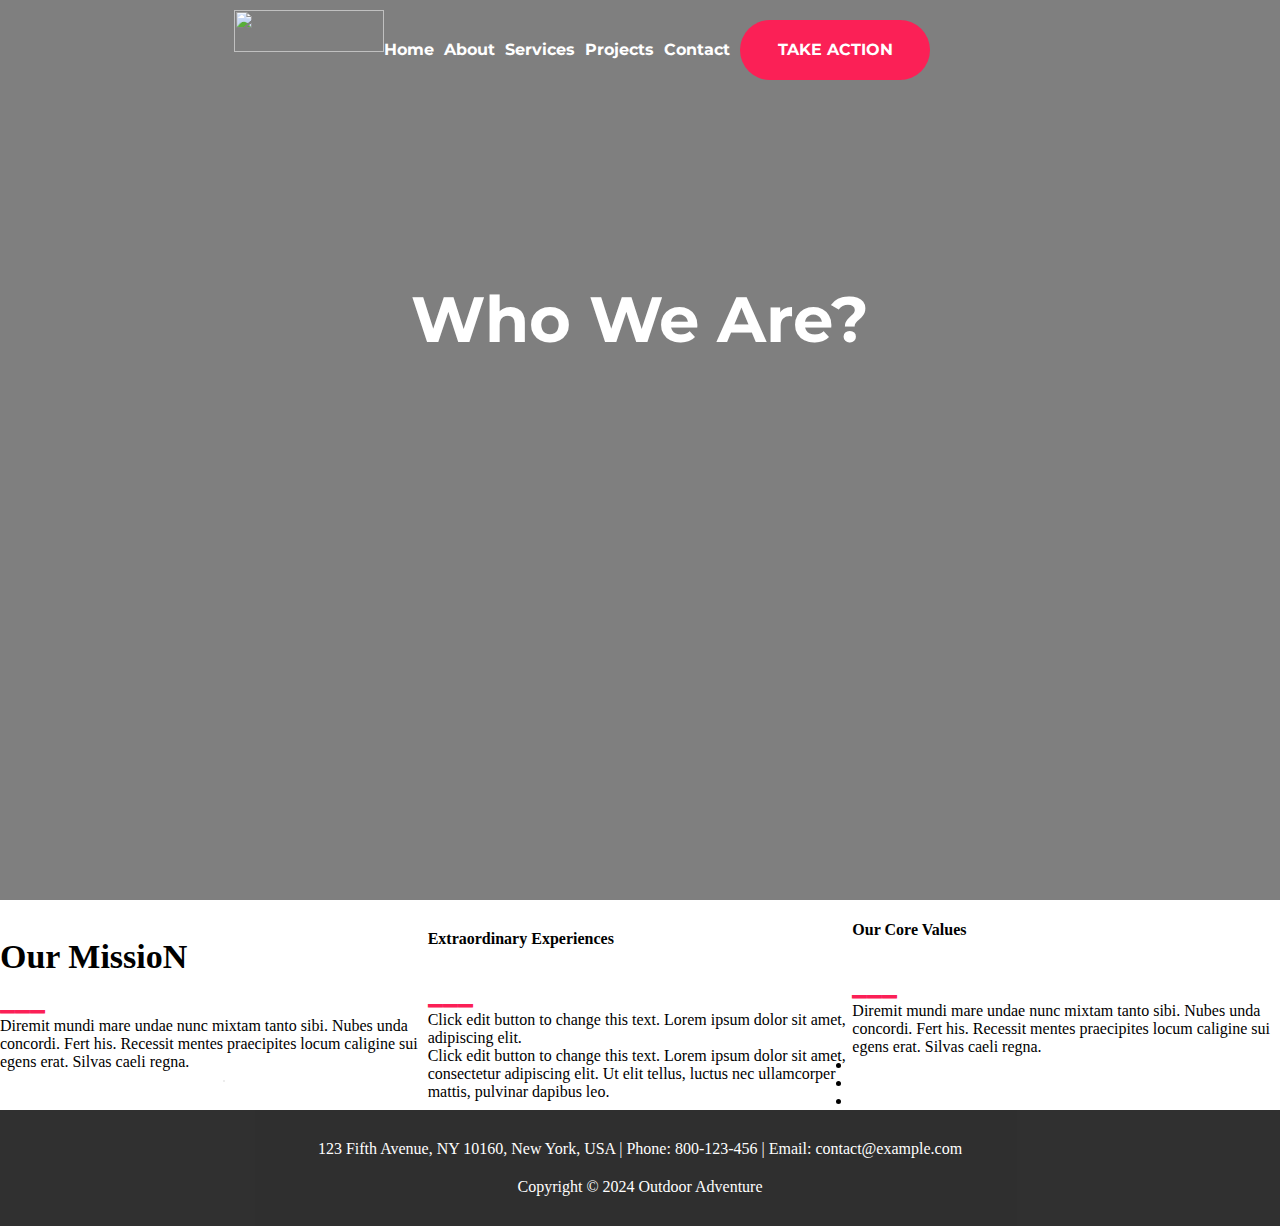
==== about.html @ 448e1dae "3rd  commit" ====
<!DOCTYPE html>
<html lang="en">

<head>
    <meta charset="UTF-8">
    <meta name="viewport" content="width=device-width, initial-scale=1.0">
    <link rel="preconnect" href="https://fonts.googleapis.com">
    <link rel="preconnect" href="https://fonts.gstatic.com" crossorigin>
    <link
        href="https://fonts.googleapis.com/css2?family=Inter:wght@700&family=Montserrat:ital,wght@0,100..900;1,100..900&family=Roboto:ital,wght@0,100;0,300;0,400;0,500;0,700;0,900;1,100;1,300;1,400;1,500;1,700;1,900&display=swap"
        rel="stylesheet">
    <link
        href="https://fonts.googleapis.com/css2?family=Inter:wght@700&family=Montserrat:ital,wght@0,100..900;1,100..900&family=Roboto:ital,wght@0,100;0,300;0,400;0,500;0,700;0,900;1,100;1,300;1,400;1,500;1,700;1,900&display=swap"
        rel="stylesheet">
    <link
        href="https://fonts.googleapis.com/css2?family=Inter:wght@700&family=Montserrat:ital,wght@0,100..900;1,100..900&family=Noto+Sans:ital,wght@0,100..900;1,100..900&family=Roboto:ital,wght@0,100;0,300;0,400;0,500;0,700;0,900;1,100;1,300;1,400;1,500;1,700;1,900&display=swap"
        rel="stylesheet">

    <link rel="stylesheet" href="./style/style.css">
    <link rel="stylesheet" href="./style/about.css">
    <style>
        html,
        header,
        footer,
        main,
        body,
        ul,
        li,
        a,
        p,
        h1,
        h2,
        h3 {
            margin: 0px;
            padding: 0px;
            border: 0px;
        }
    </style>

    <title>Sam About - Outdoor Adventure</title>
</head>

<body>
    <header>
        <nav>
            <div class="nav-logo">
                <div><img width="150" height="42"
                        src="https://websitedemos.net/outdoor-adventure-02/wp-content/uploads/sites/351/2020/01/white-logo-150x42.png"
                        alt="" decoding="async"
                        srcset="https://websitedemos.net/outdoor-adventure-02/wp-content/uploads/sites/351/2020/01/white-logo.png 1x, https://websitedemos.net/outdoor-adventure-02/wp-content/uploads/sites/351/2020/01/white-logo@2x.png 2x"
                        sizes="(max-width: 150px) 100vw, 150px">
                </div>
            </div>

            <div class="nav-link">
                <a href="index.html">Home</a>
                <a href="about.html">About</a>
                <a href="services.html">Services</a>
                <a href="projects.html">Projects</a>
                <a href="contact.html">Contact</a>
                <div class="btn"><a class="btn-link" href="#">
                        TAKE ACTION
                </div>
                </a>

            </div>
        </nav>
        <section class="intro-box">
            <div>
                  <h1>Who We Are?</h1>
            </div>
            
        </section>
    </header>
    <main>
        <section class="sec-mission">
            <div>
                <div>
                    <h2>Our MissioN</h2>
                    <p class="line">___</p>
                    <p class="basic-text">Diremit mundi mare undae nunc mixtam tanto sibi. Nubes unda concordi.
                        Fert his. Recessit mentes praecipites locum caligine sui egens erat. Silvas caeli regna.</p>
                </div>
                <div class="img-shadow"><img
                    src="https://websitedemos.net/outdoor-adventure-02/wp-content/uploads/sites/351/2020/01/hiking-v1.jpg"
                    alt="">
                </div>
            </div>
            <div>
                <h4>Extraordinary Experiences</h4>
                <p class="line">___</p>
                <p class="basic-text">Click edit button to change this text. Lorem ipsum dolor sit amet, adipiscing elit.</p>
                <p class="basic-text">Click edit button to change this text. Lorem ipsum dolor sit amet,
                     consectetur adipiscing elit. Ut elit tellus, luctus nec ullamcorper mattis, pulvinar dapibus leo.</p>
                    
                

            </div>
            <div>
                <h4>Our Core Values</h4>
                <p class="line">___</p>
                <p class="basic-text">Diremit mundi mare undae nunc mixtam tanto sibi. Nubes unda concordi.
                    Fert his. Recessit mentes praecipites locum caligine sui egens erat. Silvas caeli regna.</p>
                    <ul>
                        <li></li>
                        <li></li>
                        <li></li>
                    </ul>
                
                

            </div>
            
        </section>

    </main>
    <footer>
        <div class="footer-bar">
            <p>123 Fifth Avenue, NY 10160, New York, USA | Phone: 800-123-456 | Email: contact@example.com</p>
            <p>Copyright &copy; 2024 Outdoor Adventure</p>
        </div>
    </footer>
</body>

</html>
---- style/style.css ----
a {
    text-decoration: none;
}

nav {

    display: flex;
    justify-content: flex-end;
}
.nav-logo {
    align-self: flex-start;
    width: 100vw;
    margin-left: 380px;
    margin-top: 10px;
}
.nav-link {
    display: flex;
    align-items: baseline;
    flex-wrap: nowrap;
    gap: 10px;
    margin-top: 20px;
    margin-right: 340px;
}
.nav-link a {
    text-decoration: none;
    font-family: "Montserrat", sans-serif;
    font-weight: bold;
    font-size: 16px;
    color: white;
    /* margin-top: 40px; */
}
/* button design  */
.btn {

    width: 150px;
    height: 25px;
    border-radius: 30px;
    background-color: #fb2056;
    text-align: center;
    padding: 15px 20px;
    padding-top: 20px;
    text-decoration: none;
}
.btn a {
    color: white;
}
/* headers  */
h1 {
    font-size: 64px;
    margin-top: 16px;
    color: white;

}
h2 {
    font-size: 34px;

}
h3 {
    font-size: 24px;
    
}
/* first bg  */
.intro-box {
    display: flex;
    flex-direction: column;
    justify-content: center;
    align-items: center;
    margin-top: 200px;
    font-family: "Montserrat", sans-serif;
    color: white;
}

.line {
    font-family: "Noto Sans", sans-serif;
    color: #fb2056;
    font-size: 30px;
    padding: 10px;
    font-weight: 900;
    display: inline-block;
    padding: 0;
    margin: 0;

}
/* title line text  */






/* footer  */
.footer-bar {
    background-color: #191919;
    color: white;
    opacity: 0.9;
    display: flex;
    flex-direction: column;
    justify-content: center;
    align-items: center;
    gap: 20px;
    padding-top: 30px;
    padding-bottom: 30px;


}

.two-img-block {
    display: flex;
    flex-direction: column;
    justify-content: center;
    align-items: center;

}

.two-img {
    display: flex;
    justify-content: center;
    align-items: center;
    gap: 20px;




}

.img-shadow {
    display: flex;
    flex-direction: column;
    justify-content: center;
    align-items: center;

}
/* shadow img design  */
.img-shadow img {
    display: block;
    box-shadow: 10px 10px 0 1px rgba(0, 0, 0, .07);
}
---- style/about.css ----
header {
    width: 100%;
    height: 100vh;
    position: relative;
    background-image: linear-gradient(rgba(0, 0, 0, 0.5), rgba(0, 0, 0, 0.5)), url(https://websitedemos.net/outdoor-adventure-02/wp-content/uploads/sites/351/2018/11/about-bg-5.jpg) ;/*create a second bg image over the first image with css */
    background-size: cover; /* The second image cover the first one */
    background-attachment: fixed; 
    background-repeat: no-repeat;
    background-position: center;
 
}

.sec-mission {
    /* display: grid;
    grid: 520px 520px / 350px 350px; */
    display: flex;
    justify-content: center;
    align-items: center;

}

.img-shadow {
    

}
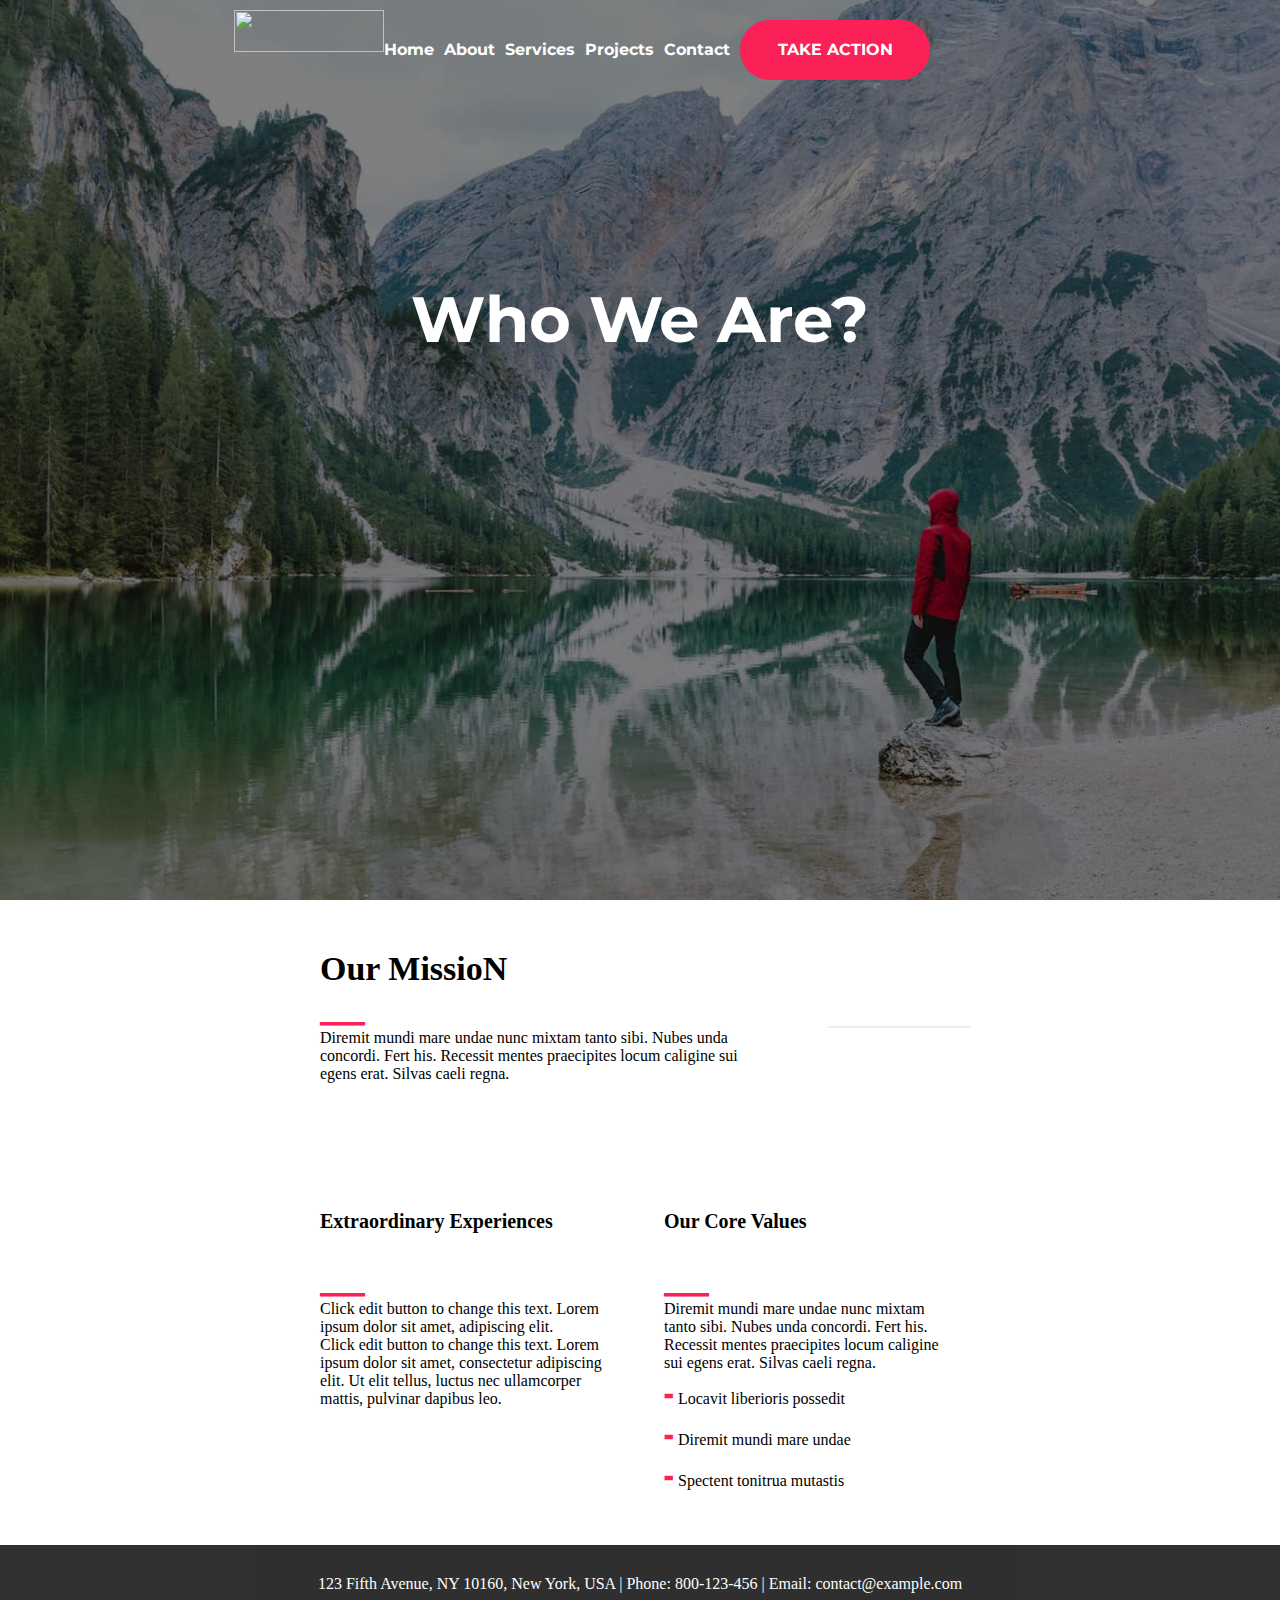
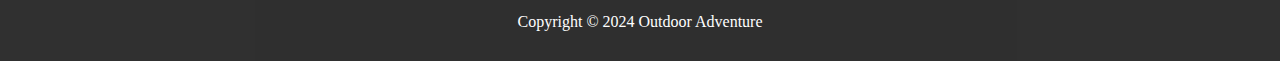
==== commit 74ec7363: "4th  commit" ====
--- a/about.html
+++ b/about.html
@@ -19,10 +19,6 @@
     <link rel="stylesheet" href="./style/style.css">
     <link rel="stylesheet" href="./style/about.css">
     <style>
-        html,
-        header,
-        footer,
-        main,
         body,
         ul,
         li,
@@ -33,7 +29,6 @@
         h3 {
             margin: 0px;
             padding: 0px;
-            border: 0px;
         }
     </style>
 
@@ -67,50 +62,54 @@
         </nav>
         <section class="intro-box">
             <div>
-                  <h1>Who We Are?</h1>
+                <h1>Who We Are?</h1>
             </div>
-            
+
         </section>
     </header>
     <main>
         <section class="sec-mission">
-            <div>
+            <div class="top-block-row">
                 <div>
                     <h2>Our MissioN</h2>
                     <p class="line">___</p>
                     <p class="basic-text">Diremit mundi mare undae nunc mixtam tanto sibi. Nubes unda concordi.
                         Fert his. Recessit mentes praecipites locum caligine sui egens erat. Silvas caeli regna.</p>
                 </div>
-                <div class="img-shadow"><img
-                    src="https://websitedemos.net/outdoor-adventure-02/wp-content/uploads/sites/351/2020/01/hiking-v1.jpg"
-                    alt="">
+                <img class="img-shadow"
+                src="https://websitedemos.net/outdoor-adventure-02/wp-content/uploads/sites/351/2021/02/outdoor-image-02.jpg"
+                alt="">
+        
+               
+                
+            </div>
+            <div class="bot-block-row">
+                <div>
+                    <h4>Extraordinary Experiences</h4>
+                    <p class="line">___</p>
+                    <p class="basic-text">Click edit button to change this text. Lorem ipsum dolor sit amet, adipiscing
+                        elit.</p>
+                    <p class="basic-text">Click edit button to change this text. Lorem ipsum dolor sit amet,
+                        consectetur adipiscing elit. Ut elit tellus, luctus nec ullamcorper mattis, pulvinar dapibus
+                        leo.
+                    </p>
+
+
+
+                </div>
+                
+               
+                <div>
+                    <h4>Our Core Values</h4>
+                    <p class="line">___</p>
+                    <p class="basic-text">Diremit mundi mare undae nunc mixtam tanto sibi. Nubes unda concordi.
+                        Fert his. Recessit mentes praecipites locum caligine sui egens erat. Silvas caeli regna.</p>
+                    <p><span class="line">-</span> Locavit liberioris possedit</p>
+                    <p><span class="line">-</span> Diremit mundi mare undae</p>
+                    <p><span class="line">-</span> Spectent tonitrua mutastis</p>
                 </div>
             </div>
-            <div>
-                <h4>Extraordinary Experiences</h4>
-                <p class="line">___</p>
-                <p class="basic-text">Click edit button to change this text. Lorem ipsum dolor sit amet, adipiscing elit.</p>
-                <p class="basic-text">Click edit button to change this text. Lorem ipsum dolor sit amet,
-                     consectetur adipiscing elit. Ut elit tellus, luctus nec ullamcorper mattis, pulvinar dapibus leo.</p>
-                    
-                
 
-            </div>
-            <div>
-                <h4>Our Core Values</h4>
-                <p class="line">___</p>
-                <p class="basic-text">Diremit mundi mare undae nunc mixtam tanto sibi. Nubes unda concordi.
-                    Fert his. Recessit mentes praecipites locum caligine sui egens erat. Silvas caeli regna.</p>
-                    <ul>
-                        <li></li>
-                        <li></li>
-                        <li></li>
-                    </ul>
-                
-                
-
-            </div>
-            
         </section>
 
     </main>
--- a/style/style.css
+++ b/style/style.css
@@ -1,3 +1,8 @@
+body{
+    margin: 0;
+    padding: 0;
+}
+
 a {
     text-decoration: none;
 }
@@ -58,6 +63,9 @@
 h3 {
     font-size: 24px;
     
+}
+h4{
+    font-size: 20px;
 }
 /* first bg  */
 .intro-box {
--- a/style/about.css
+++ b/style/about.css
@@ -1,8 +1,8 @@
 header {
-    width: 100%;
+    /* width: 100%; */
     height: 100vh;
     position: relative;
-    background-image: linear-gradient(rgba(0, 0, 0, 0.5), rgba(0, 0, 0, 0.5)), url(https://websitedemos.net/outdoor-adventure-02/wp-content/uploads/sites/351/2018/11/about-bg-5.jpg) ;/*create a second bg image over the first image with css */
+    background-image: linear-gradient(rgba(0, 0, 0, 0.5), rgba(0, 0, 0, 0.5)), url('../images/hero-bg.jpg');/*create a second bg image over the first image with css */
     background-size: cover; /* The second image cover the first one */
     background-attachment: fixed; 
     background-repeat: no-repeat;
@@ -19,9 +19,37 @@
 
 }
 
-.img-shadow {
+
+.sec-mission{
+    display: flex;
+    flex-direction: column;
+    justify-content: center;
+    align-items: center;
+}
+
+.top-block-row, .bot-block-row{
+    display: flex;
+    justify-content: center;
+    align-items: center;
+    width: 50%;
+
+}
+.top-block-row{
+    margin: 50px 0;
+    gap: 50px; 
+
     
-
+}
+.bot-block-row{
+    margin: 50px 0;
+    gap: 50px;
+    align-items: baseline;
+}
+.img-shadow{
+    display: inline-block;
+    width: 50%;
+    
+    box-shadow: 10px 10px 0 1px rgba(0, 0, 0, .07);
 }
 
 
@@ -32,3 +60,38 @@
 
 
 
+
+
+
+
+
+
+
+
+
+
+
+
+
+
+
+
+
+
+
+
+
+
+
+
+
+
+
+
+
+
+
+
+
+
+
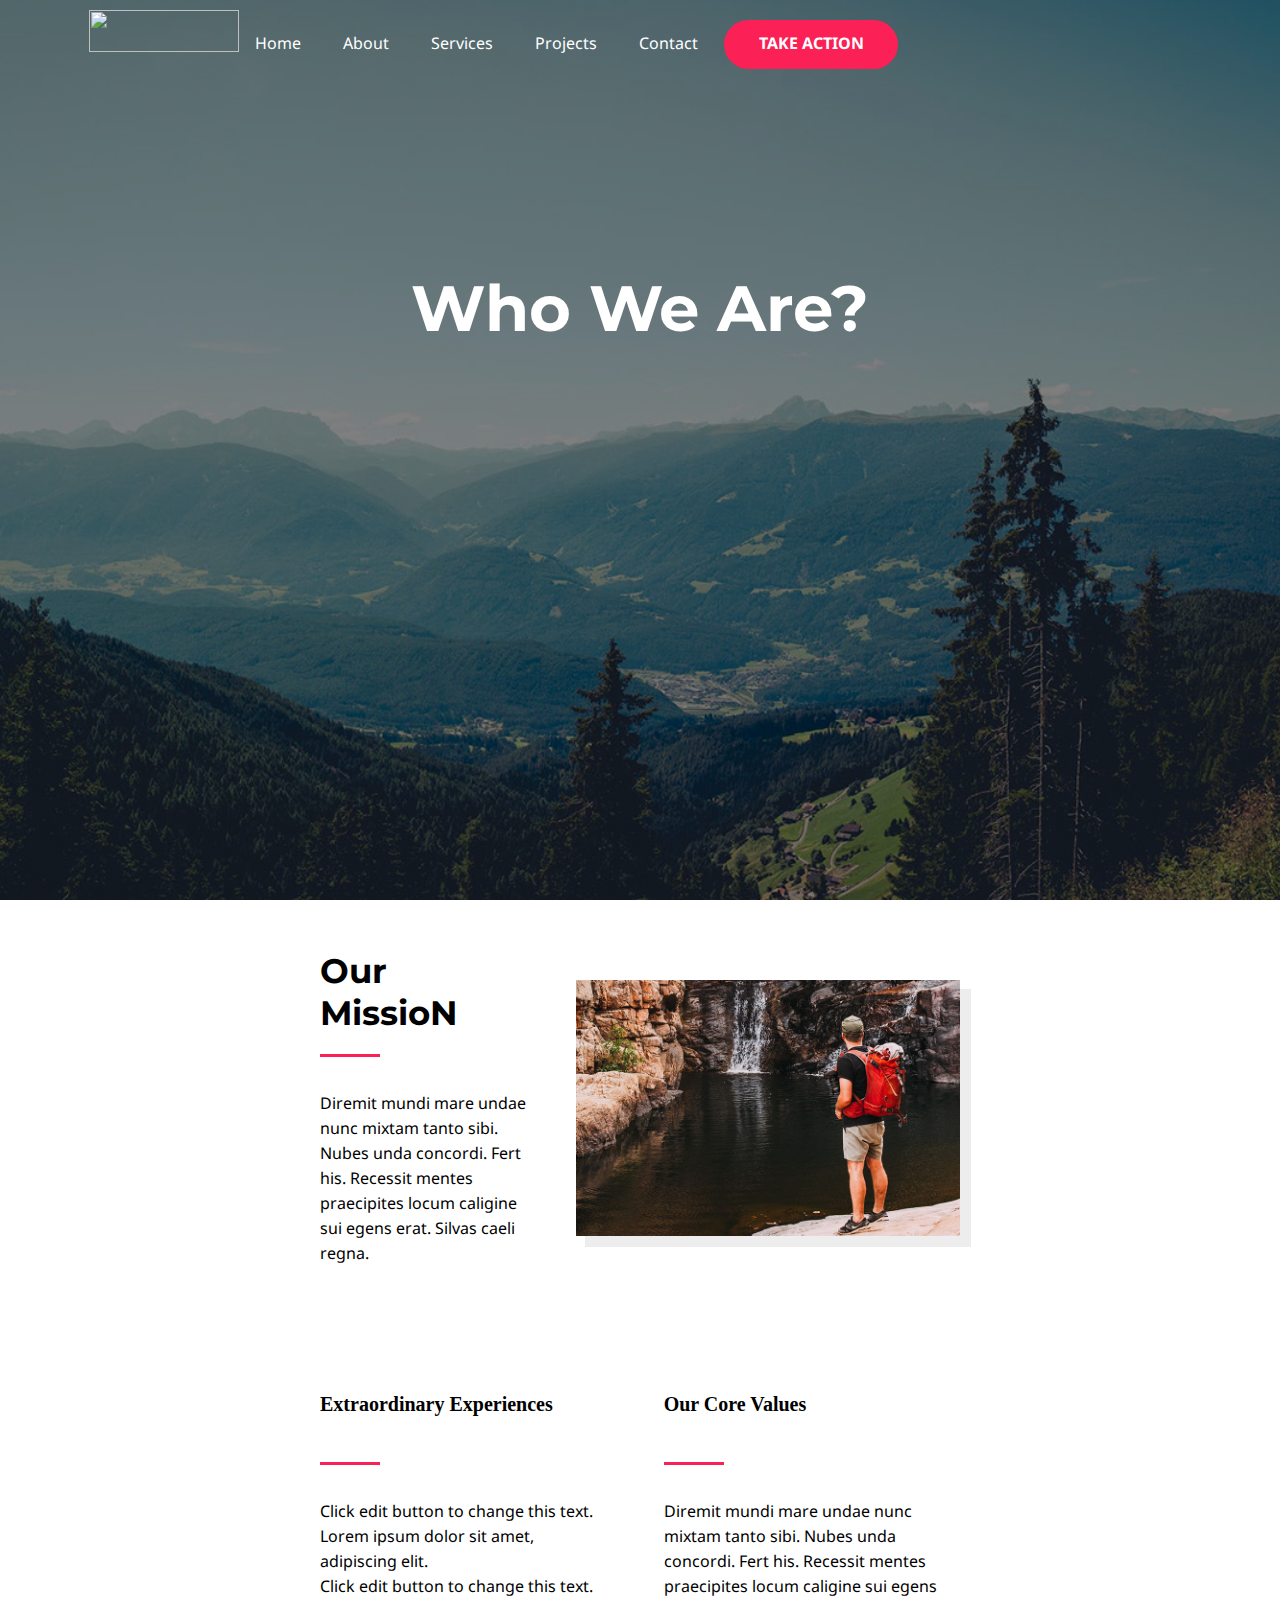
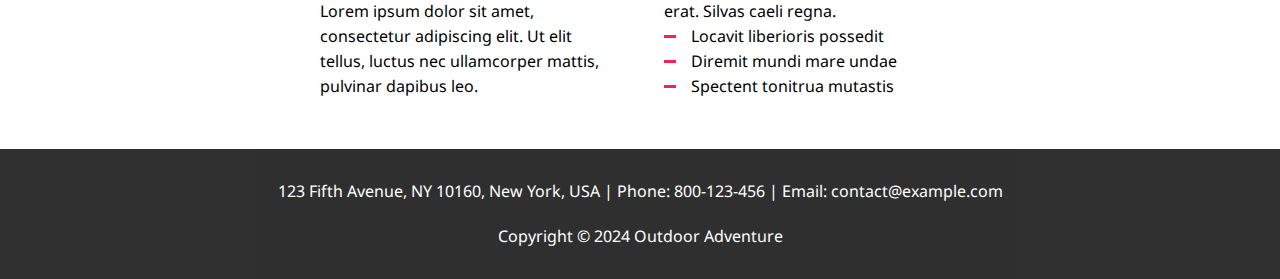
==== commit a16b38c5: "7th  commit" ====
--- a/about.html
+++ b/about.html
@@ -72,12 +72,12 @@
             <div class="top-block-row">
                 <div>
                     <h2>Our MissioN</h2>
-                    <p class="line">___</p>
+                    <hr class="line " />
                     <p class="basic-text">Diremit mundi mare undae nunc mixtam tanto sibi. Nubes unda concordi.
                         Fert his. Recessit mentes praecipites locum caligine sui egens erat. Silvas caeli regna.</p>
                 </div>
                 <img class="img-shadow"
-                src="https://websitedemos.net/outdoor-adventure-02/wp-content/uploads/sites/351/2021/02/outdoor-image-02.jpg"
+                src="./images-about/outdoor-image-02.jpg"
                 alt="">
         
                
@@ -86,7 +86,7 @@
             <div class="bot-block-row">
                 <div>
                     <h4>Extraordinary Experiences</h4>
-                    <p class="line">___</p>
+                    <hr class="line" />
                     <p class="basic-text">Click edit button to change this text. Lorem ipsum dolor sit amet, adipiscing
                         elit.</p>
                     <p class="basic-text">Click edit button to change this text. Lorem ipsum dolor sit amet,
@@ -101,13 +101,16 @@
                
                 <div>
                     <h4>Our Core Values</h4>
-                    <p class="line">___</p>
+                    <hr class="line" />
                     <p class="basic-text">Diremit mundi mare undae nunc mixtam tanto sibi. Nubes unda concordi.
                         Fert his. Recessit mentes praecipites locum caligine sui egens erat. Silvas caeli regna.</p>
-                    <p><span class="line">-</span> Locavit liberioris possedit</p>
-                    <p><span class="line">-</span> Diremit mundi mare undae</p>
-                    <p><span class="line">-</span> Spectent tonitrua mutastis</p>
-                </div>
+                        <ul>
+
+                            <li class="line-text"><hr class="line list"/><p> Locavit liberioris possedit</p></li>
+                            <li class="line-text"><hr class="line list"/><p> Diremit mundi mare undae</p></li>
+                            <li class="line-text"><hr class="line list"/><p> Spectent tonitrua mutastis</p></li>
+                        </ul>
+                        </div>
             </div>
 
         </section>
--- a/style/style.css
+++ b/style/style.css
@@ -5,6 +5,12 @@
 
 a {
     text-decoration: none;
+}
+p {
+    font-family: "Noto Sans", sans-serif;
+    font-weight: 400;
+    line-height: 25px;
+    text-align: start;
 }
 
 nav {
@@ -28,27 +34,41 @@
 }
 .nav-link a {
     text-decoration: none;
-    font-family: "Montserrat", sans-serif;
-    font-weight: bold;
+    font-family: "Noto Sans", sans-serif;
+    font-weight: 400;
     font-size: 16px;
     color: white;
+    padding: 0px 16px;
     /* margin-top: 40px; */
 }
 /* button design  */
 .btn {
-
     width: 150px;
     height: 25px;
     border-radius: 30px;
     background-color: #fb2056;
     text-align: center;
-    padding: 15px 20px;
-    padding-top: 20px;
+    text-justify: center;
+    padding: 12px 12px;
+    /* padding-top: 15px; */
     text-decoration: none;
+    font-family: "Noto Sans", sans-serif;
+    font-size: 14px;
 }
 .btn a {
     color: white;
-}
+    font-weight: 700;
+    text-align: center;
+    
+}
+.fa-long-arrow-alt-right{
+    padding-left: 10px;
+    padding-right: 0;
+}
+.btn:hover {
+    background-color: #fb2057bd;
+}
+
 /* headers  */
 h1 {
     font-size: 64px;
@@ -58,6 +78,7 @@
 }
 h2 {
     font-size: 34px;
+    font-family: "Montserrat", sans-serif;
 
 }
 h3 {
@@ -67,6 +88,17 @@
 h4{
     font-size: 20px;
 }
+h5{
+    font-size: 18px;
+    font-family: "Montserrat", sans-serif;
+    font-weight: 700;
+
+}
+h6{
+    font-size: 15px;
+    font-family: "Montserrat", sans-serif;
+
+}
 /* first bg  */
 .intro-box {
     display: flex;
@@ -78,18 +110,43 @@
     color: white;
 }
 
-.line {
-    font-family: "Noto Sans", sans-serif;
-    color: #fb2056;
-    font-size: 30px;
-    padding: 10px;
-    font-weight: 900;
+.intro-box div {
+    display: flex;
+    flex-direction: column;
+    justify-content: center;
+    align-items: center;
+
+
+}
+
+.line  {
+    border: none;
+    border-top: #fb2056 solid 3px;
+    width: 60px ;
     display: inline-block;
+    margin-top: 20px;
+    margin-bottom: 30px;
+    text-align: center;
+}
+.list {
+    width: 12px;
+    display: inline-block;
+    margin: 0;
     padding: 0;
-    margin: 0;
-
-}
-/* title line text  */
+
+}
+
+.line-text {
+    display: flex;
+    justify-content: flex-start;
+    align-items: center;
+    gap: 15px;
+}
+
+.line-text p {
+    display: inline-block;
+    
+}
 
 
 
@@ -117,6 +174,7 @@
     flex-direction: column;
     justify-content: center;
     align-items: center;
+    background-color: #f5f5f5;
 
 }
 
@@ -142,4 +200,16 @@
 .img-shadow img {
     display: block;
     box-shadow: 10px 10px 0 1px rgba(0, 0, 0, .07);
-}+}
+.text-center {
+    text-align: center;
+    
+}
+.bot-block-row{
+    margin: 50px 0;
+    gap: 50px;
+    display: flex;
+    justify-content: center;
+    align-items: center;
+    width: 50%;
+}
--- a/style/about.css
+++ b/style/about.css
@@ -2,7 +2,7 @@
     /* width: 100%; */
     height: 100vh;
     position: relative;
-    background-image: linear-gradient(rgba(0, 0, 0, 0.5), rgba(0, 0, 0, 0.5)), url('../images/hero-bg.jpg');/*create a second bg image over the first image with css */
+    background-image: linear-gradient(rgba(0, 0, 0, 0.5), rgba(0, 0, 0, 0.5)), url('../images-about/about-bg-5.jpg');/*create a second bg image over the first image with css */
     background-size: cover; /* The second image cover the first one */
     background-attachment: fixed; 
     background-repeat: no-repeat;
@@ -27,7 +27,7 @@
     align-items: center;
 }
 
-.top-block-row, .bot-block-row{
+.top-block-row {
     display: flex;
     justify-content: center;
     align-items: center;
@@ -40,14 +40,10 @@
 
     
 }
-.bot-block-row{
-    margin: 50px 0;
-    gap: 50px;
-    align-items: baseline;
-}
+
 .img-shadow{
     display: inline-block;
-    width: 50%;
+    width: 60%;
     
     box-shadow: 10px 10px 0 1px rgba(0, 0, 0, .07);
 }
@@ -90,8 +86,3 @@
 
 
 
-
-
-
-
-
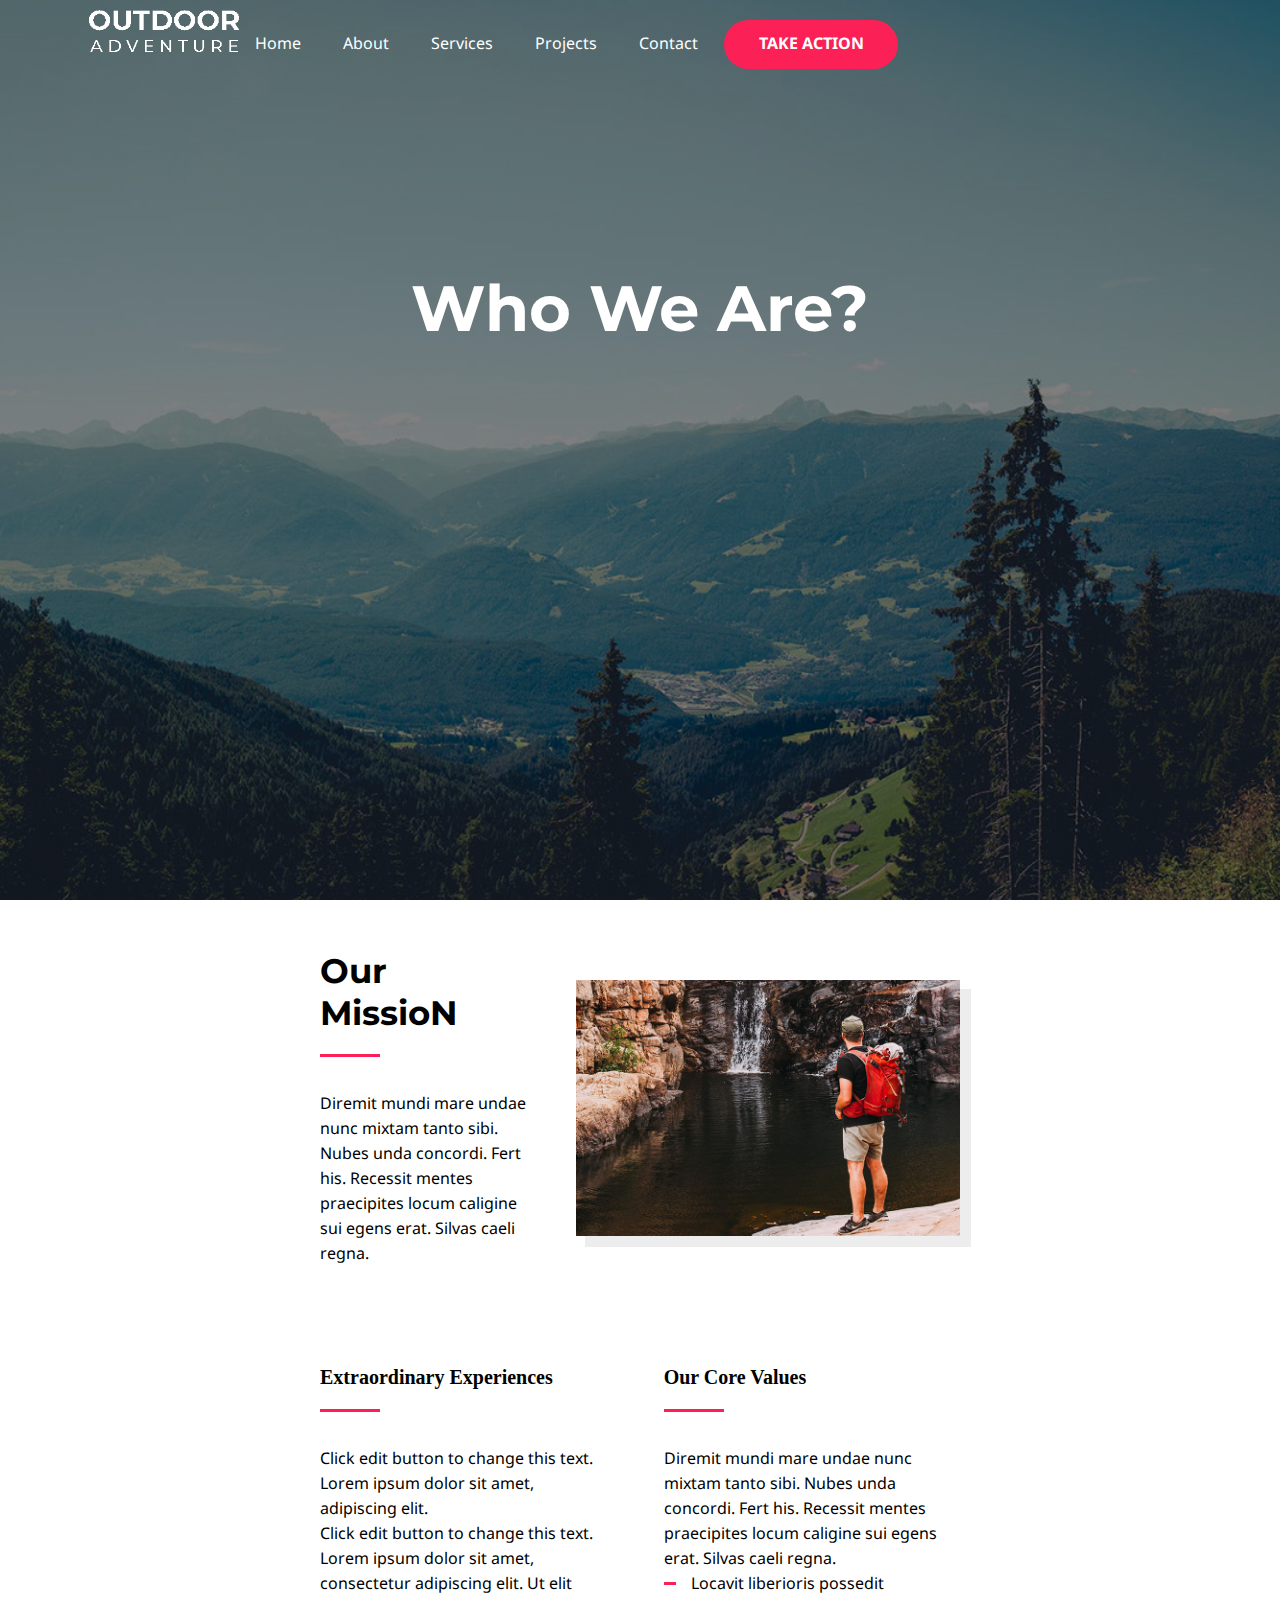
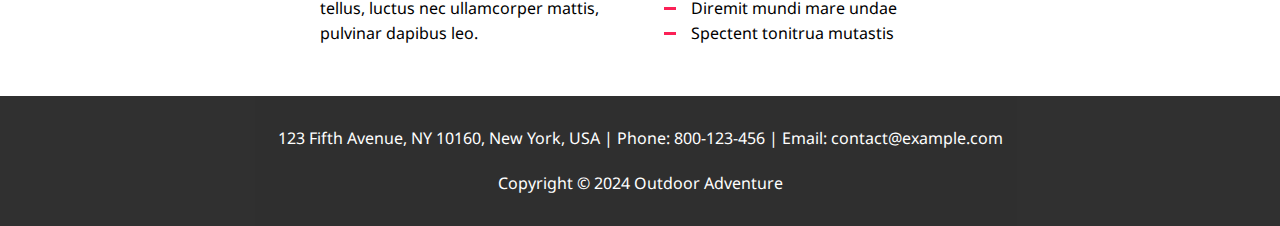
==== commit 1bb4c69b: "finished1" ====
--- a/about.html
+++ b/about.html
@@ -38,27 +38,33 @@
 <body>
     <header>
         <nav>
+            
             <div class="nav-logo">
-                <div><img width="150" height="42"
-                        src="https://websitedemos.net/outdoor-adventure-02/wp-content/uploads/sites/351/2020/01/white-logo-150x42.png"
-                        alt="" decoding="async"
-                        srcset="https://websitedemos.net/outdoor-adventure-02/wp-content/uploads/sites/351/2020/01/white-logo.png 1x, https://websitedemos.net/outdoor-adventure-02/wp-content/uploads/sites/351/2020/01/white-logo@2x.png 2x"
-                        sizes="(max-width: 150px) 100vw, 150px">
-                </div>
+                <img class="white-logo" width="150" height="42"
+                        src="white-logo.png" alt="">
+                        <img class="dark-logo" width="150" height="42"
+                        src="logo-collapse.png" alt="">
+                        <span class="navbar-toggle" onclick="toggleNavbar()">&#9776;</span>
+                
+                
             </div>
+            
 
             <div class="nav-link">
+                
                 <a href="index.html">Home</a>
                 <a href="about.html">About</a>
                 <a href="services.html">Services</a>
                 <a href="projects.html">Projects</a>
                 <a href="contact.html">Contact</a>
-                <div class="btn"><a class="btn-link" href="#">
+                <div class="btn action"><a class="btn-link" href="#">
                         TAKE ACTION
                 </div>
                 </a>
 
             </div>
+            
+            
         </nav>
         <section class="intro-box">
             <div>
@@ -122,6 +128,7 @@
             <p>Copyright &copy; 2024 Outdoor Adventure</p>
         </div>
     </footer>
+    <script src="navbar.js"></script>
 </body>
 
 </html>--- a/style/style.css
+++ b/style/style.css
@@ -1,11 +1,27 @@
-body{
+body,
+h1,
+h2,
+h3,
+h4,
+h5,
+h6,
+p,
+ul,
+ol,
+li,
+a,
+input,
+textarea,
+button {
     margin: 0;
     padding: 0;
+    border: 0;
 }
 
 a {
     text-decoration: none;
 }
+
 p {
     font-family: "Noto Sans", sans-serif;
     font-weight: 400;
@@ -18,12 +34,18 @@
     display: flex;
     justify-content: flex-end;
 }
+
 .nav-logo {
     align-self: flex-start;
     width: 100vw;
     margin-left: 380px;
     margin-top: 10px;
 }
+
+.dark-logo {
+    display: none;
+}
+
 .nav-link {
     display: flex;
     align-items: baseline;
@@ -32,6 +54,7 @@
     margin-top: 20px;
     margin-right: 340px;
 }
+
 .nav-link a {
     text-decoration: none;
     font-family: "Noto Sans", sans-serif;
@@ -41,6 +64,7 @@
     padding: 0px 16px;
     /* margin-top: 40px; */
 }
+
 /* button design  */
 .btn {
     width: 150px;
@@ -55,16 +79,19 @@
     font-family: "Noto Sans", sans-serif;
     font-size: 14px;
 }
+
 .btn a {
     color: white;
     font-weight: 700;
     text-align: center;
-    
-}
-.fa-long-arrow-alt-right{
+
+}
+
+.fa-long-arrow-alt-right {
     padding-left: 10px;
     padding-right: 0;
 }
+
 .btn:hover {
     background-color: #fb2057bd;
 }
@@ -76,29 +103,35 @@
     color: white;
 
 }
+
 h2 {
     font-size: 34px;
     font-family: "Montserrat", sans-serif;
 
 }
+
 h3 {
     font-size: 24px;
-    
-}
-h4{
+
+}
+
+h4 {
     font-size: 20px;
 }
-h5{
+
+h5 {
     font-size: 18px;
     font-family: "Montserrat", sans-serif;
     font-weight: 700;
 
 }
-h6{
+
+h6 {
     font-size: 15px;
     font-family: "Montserrat", sans-serif;
 
 }
+
 /* first bg  */
 .intro-box {
     display: flex;
@@ -108,6 +141,7 @@
     margin-top: 200px;
     font-family: "Montserrat", sans-serif;
     color: white;
+
 }
 
 .intro-box div {
@@ -119,15 +153,16 @@
 
 }
 
-.line  {
+.line {
     border: none;
     border-top: #fb2056 solid 3px;
-    width: 60px ;
+    width: 60px;
     display: inline-block;
     margin-top: 20px;
     margin-bottom: 30px;
     text-align: center;
 }
+
 .list {
     width: 12px;
     display: inline-block;
@@ -145,7 +180,7 @@
 
 .line-text p {
     display: inline-block;
-    
+
 }
 
 
@@ -196,16 +231,19 @@
     align-items: center;
 
 }
+
 /* shadow img design  */
 .img-shadow img {
     display: block;
     box-shadow: 10px 10px 0 1px rgba(0, 0, 0, .07);
 }
+
 .text-center {
     text-align: center;
-    
-}
-.bot-block-row{
+
+}
+
+.bot-block-row {
     margin: 50px 0;
     gap: 50px;
     display: flex;
@@ -213,3 +251,126 @@
     align-items: center;
     width: 50%;
 }
+
+/* collapse navbar */
+.navbar-toggle {
+    font-size: 20px;
+    cursor: pointer;
+    color: white;
+    padding: 14px 20px;
+    background-color: #fb2056;
+    border-radius: 5px;
+    margin: 0px 20px 20px;
+    float: right;
+    display: none;
+
+}
+
+
+@media all and (max-width: 920px) {
+
+    .two-img,
+    .bot-block-row,
+    .text-photos,
+    .grid-photos,
+    .citation-block {
+        display: flex;
+        flex-direction: column;
+
+    }
+
+    .grid-photos,
+    .text-markup {
+        margin: auto;
+    }
+
+    p {
+        max-width: 600px;
+
+    }
+
+    nav {
+        background-color: #f5f5f5;
+        display: block;
+
+    }
+
+    .nav-link {
+        color: #191919;
+        margin: 0;
+        width: 100%;
+        display: none;
+
+    }
+
+    .nav-link+a {
+        padding-top: 20px;
+    }
+
+    .nav-link a {
+        color: #191919;
+        border-top: solid 1px rgb(221, 221, 221);
+        display: block;
+        font-family: "Noto Sans", sans-serif;
+        line-height: 40px;
+
+
+    }
+
+    .nav-logo {
+        margin: 5px;
+        display: flex;
+        justify-content: space-between;
+        align-items: center;
+
+    }
+
+    .white-logo,
+    .action {
+        display: none;
+
+    }
+
+    .dark-logo {
+        display: inline-block;
+
+    }
+
+    .navbar-toggle {
+        display: block;
+        align-self: flex-end;
+
+
+
+    }
+
+    h1 {
+        font-size: 44px;
+
+    }
+
+    .intro-box {
+        margin: 0;
+        padding: 0;
+        margin-top: 50px;
+    }
+
+    .citation {
+        text-align: start;
+    }
+
+
+
+
+}
+
+@supports (display: flex) {
+    @media all and (min-width: 920px) {
+
+        .nav-link {
+
+            display: flex !important;
+
+        }
+    }
+}--- a/style/about.css
+++ b/style/about.css
@@ -48,6 +48,17 @@
     box-shadow: 10px 10px 0 1px rgba(0, 0, 0, .07);
 }
 
+@media all and (max-width: 920px) {
+
+    
+    .top-block-row, .bot-block-row, .sec-mission
+     {
+        display: flex;
+        flex-direction: column;
+
+    }
+    
+}
 
 
 
@@ -85,4 +96,3 @@
 
 
 
-
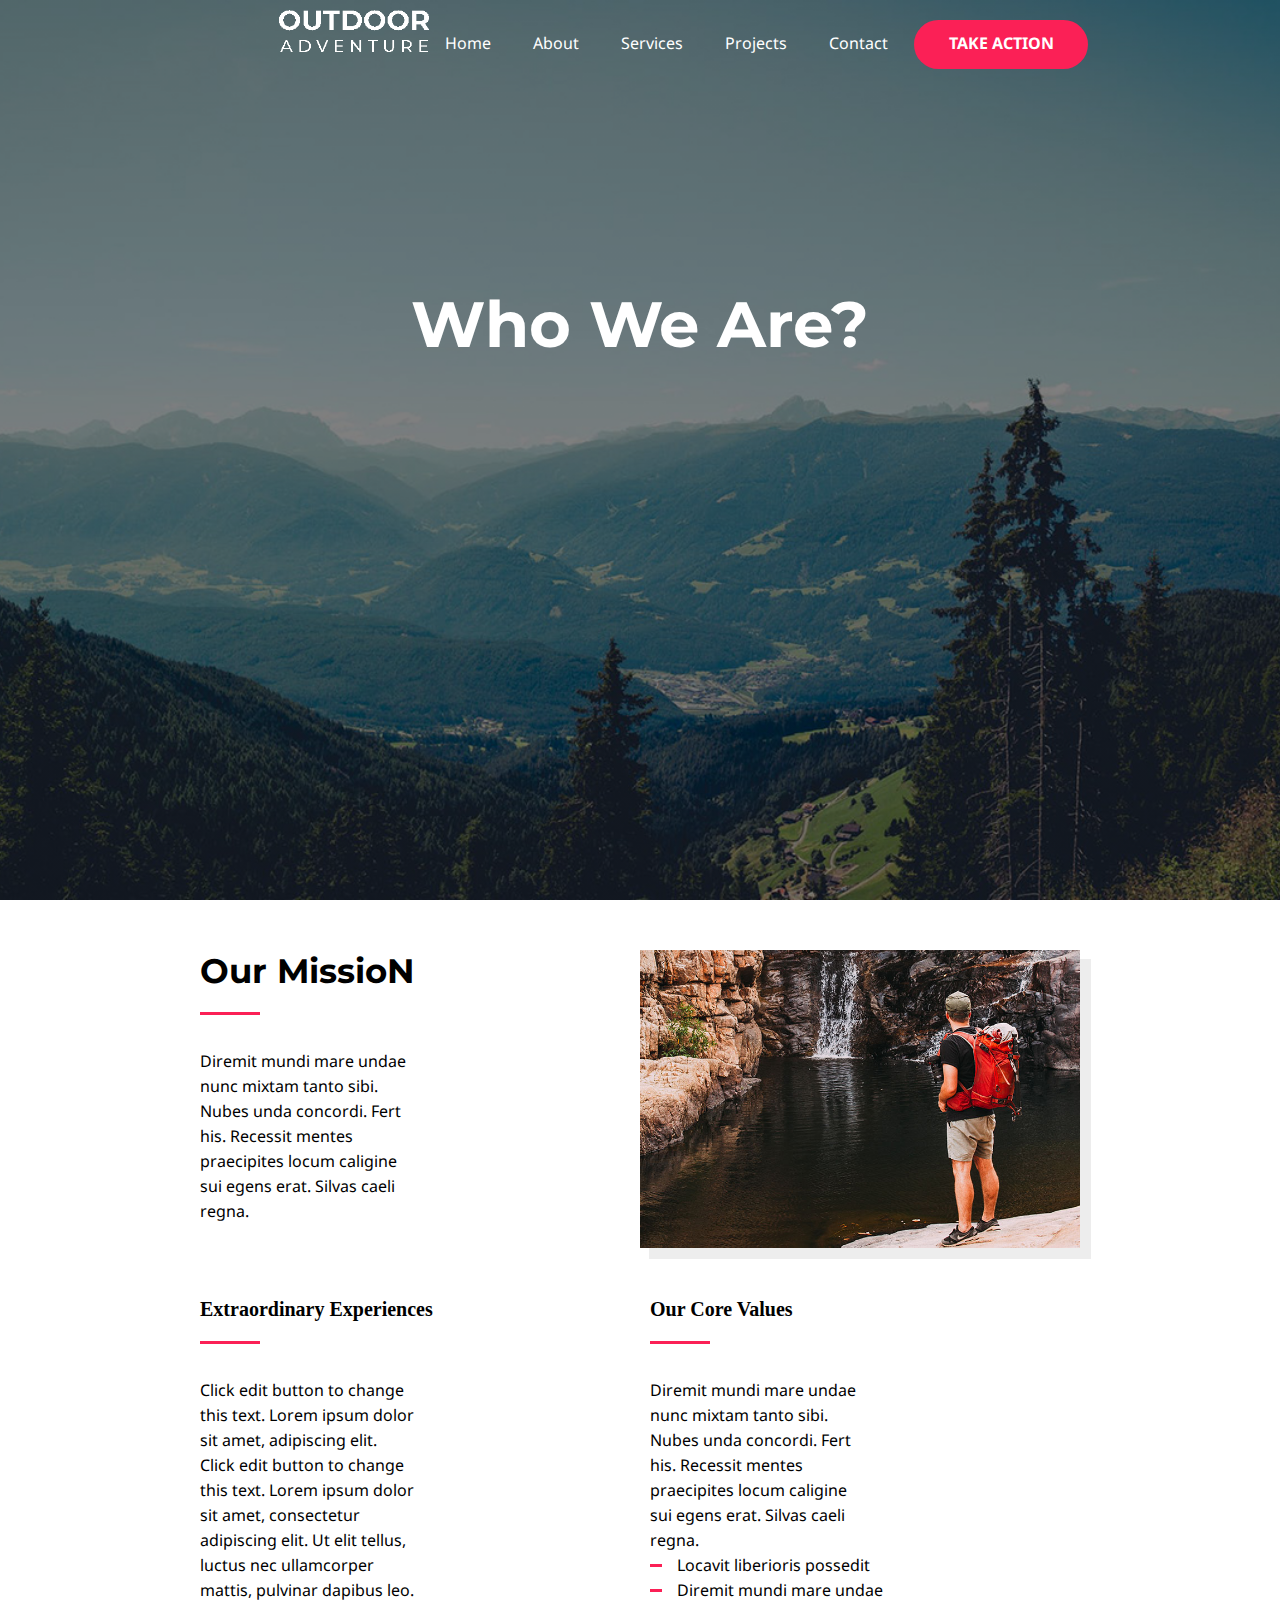
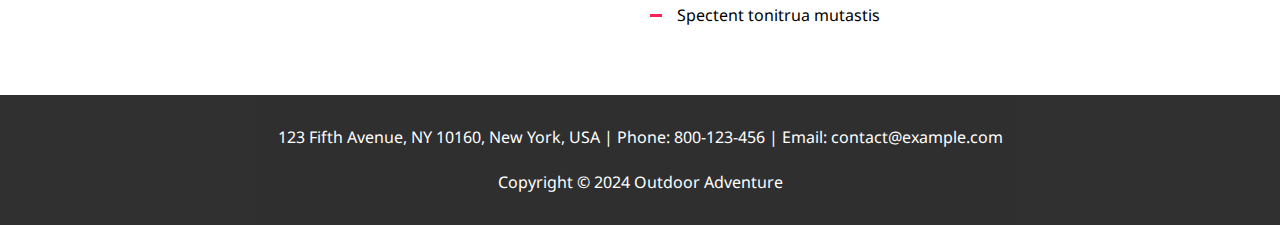
==== commit 9d55f29a: "codeCleaning2" ====
--- a/about.html
+++ b/about.html
@@ -18,19 +18,7 @@
 
     <link rel="stylesheet" href="./style/style.css">
     <link rel="stylesheet" href="./style/about.css">
-    <style>
-        body,
-        ul,
-        li,
-        a,
-        p,
-        h1,
-        h2,
-        h3 {
-            margin: 0px;
-            padding: 0px;
-        }
-    </style>
+    
 
     <title>Sam About - Outdoor Adventure</title>
 </head>
@@ -38,20 +26,18 @@
 <body>
     <header>
         <nav>
-            
+
             <div class="nav-logo">
-                <img class="white-logo" width="150" height="42"
-                        src="white-logo.png" alt="">
-                        <img class="dark-logo" width="150" height="42"
-                        src="logo-collapse.png" alt="">
-                        <span class="navbar-toggle" onclick="toggleNavbar()">&#9776;</span>
-                
-                
+                <img class="white-logo" width="150" height="42" src="white-logo.png" alt="">
+                <img class="dark-logo" width="150" height="42" src="logo-collapse.png" alt="">
+                <span class="navbar-toggle" onclick="toggleNavbar()">&#9776;</span>
+
+
             </div>
-            
+
 
             <div class="nav-link">
-                
+
                 <a href="index.html">Home</a>
                 <a href="about.html">About</a>
                 <a href="services.html">Services</a>
@@ -63,8 +49,8 @@
                 </a>
 
             </div>
-            
-            
+
+
         </nav>
         <section class="intro-box">
             <div>
@@ -76,18 +62,18 @@
     <main>
         <section class="sec-mission">
             <div class="top-block-row">
-                <div>
+                <div class="mission">
                     <h2>Our MissioN</h2>
                     <hr class="line " />
                     <p class="basic-text">Diremit mundi mare undae nunc mixtam tanto sibi. Nubes unda concordi.
                         Fert his. Recessit mentes praecipites locum caligine sui egens erat. Silvas caeli regna.</p>
                 </div>
-                <img class="img-shadow"
-                src="./images-about/outdoor-image-02.jpg"
-                alt="">
-        
-               
-                
+                <div class="img-about">
+                    <img class="img-shadow" src="./images-about/outdoor-image-02.jpg" alt="">
+                </div>
+
+
+
             </div>
             <div class="bot-block-row">
                 <div>
@@ -103,20 +89,29 @@
 
 
                 </div>
-                
-               
+
+
                 <div>
                     <h4>Our Core Values</h4>
                     <hr class="line" />
                     <p class="basic-text">Diremit mundi mare undae nunc mixtam tanto sibi. Nubes unda concordi.
                         Fert his. Recessit mentes praecipites locum caligine sui egens erat. Silvas caeli regna.</p>
-                        <ul>
+                    <ul>
 
-                            <li class="line-text"><hr class="line list"/><p> Locavit liberioris possedit</p></li>
-                            <li class="line-text"><hr class="line list"/><p> Diremit mundi mare undae</p></li>
-                            <li class="line-text"><hr class="line list"/><p> Spectent tonitrua mutastis</p></li>
-                        </ul>
-                        </div>
+                        <li class="line-text">
+                            <hr class="line list" />
+                            <p> Locavit liberioris possedit</p>
+                        </li>
+                        <li class="line-text">
+                            <hr class="line list" />
+                            <p> Diremit mundi mare undae</p>
+                        </li>
+                        <li class="line-text">
+                            <hr class="line list" />
+                            <p> Spectent tonitrua mutastis</p>
+                        </li>
+                    </ul>
+                </div>
             </div>
 
         </section>
--- a/style/style.css
+++ b/style/style.css
@@ -1,3 +1,4 @@
+/* margin reset */
 body,
 h1,
 h2,
@@ -18,6 +19,38 @@
     border: 0;
 }
 
+/* common proprietes*/
+h1 {
+    font-size: 64px;
+    margin-top: 16px;
+    color: white;
+
+}
+
+h2 {
+    font-size: 34px;
+    font-family: "Montserrat", sans-serif;
+}
+
+h3 {
+    font-size: 24px;
+}
+
+h4 {
+    font-size: 20px;
+}
+
+h5 {
+    font-size: 18px;
+    font-family: "Montserrat", sans-serif;
+    font-weight: 700;
+}
+
+h6 {
+    font-size: 15px;
+    font-family: "Montserrat", sans-serif;
+}
+
 a {
     text-decoration: none;
 }
@@ -29,15 +62,21 @@
     text-align: start;
 }
 
+/* centered texts */
+.text-center {
+    text-align: center;
+
+}
+
+/* NavBar */
 nav {
-
     display: flex;
     justify-content: flex-end;
 }
 
 .nav-logo {
     align-self: flex-start;
-    width: 100vw;
+    
     margin-left: 380px;
     margin-top: 10px;
 }
@@ -52,7 +91,7 @@
     flex-wrap: nowrap;
     gap: 10px;
     margin-top: 20px;
-    margin-right: 340px;
+    margin-right: 150px;
 }
 
 .nav-link a {
@@ -62,10 +101,24 @@
     font-size: 16px;
     color: white;
     padding: 0px 16px;
-    /* margin-top: 40px; */
-}
-
-/* button design  */
+
+}
+
+/* common toggle (responsive) */
+.navbar-toggle {
+    font-size: 20px;
+    cursor: pointer;
+    color: white;
+    padding: 14px 20px;
+    background-color: #fb2056;
+    border-radius: 5px;
+    margin: 0px 20px 20px;
+    float: right;
+    display: none;
+
+}
+
+/* Basic Style Button */
 .btn {
     width: 150px;
     height: 25px;
@@ -74,7 +127,6 @@
     text-align: center;
     text-justify: center;
     padding: 12px 12px;
-    /* padding-top: 15px; */
     text-decoration: none;
     font-family: "Noto Sans", sans-serif;
     font-size: 14px;
@@ -87,52 +139,17 @@
 
 }
 
+.btn:hover {
+    background-color: #fb2057bd;
+}
+
+/* FA arrow */
 .fa-long-arrow-alt-right {
     padding-left: 10px;
     padding-right: 0;
 }
 
-.btn:hover {
-    background-color: #fb2057bd;
-}
-
-/* headers  */
-h1 {
-    font-size: 64px;
-    margin-top: 16px;
-    color: white;
-
-}
-
-h2 {
-    font-size: 34px;
-    font-family: "Montserrat", sans-serif;
-
-}
-
-h3 {
-    font-size: 24px;
-
-}
-
-h4 {
-    font-size: 20px;
-}
-
-h5 {
-    font-size: 18px;
-    font-family: "Montserrat", sans-serif;
-    font-weight: 700;
-
-}
-
-h6 {
-    font-size: 15px;
-    font-family: "Montserrat", sans-serif;
-
-}
-
-/* first bg  */
+/* First BG */
 .intro-box {
     display: flex;
     flex-direction: column;
@@ -141,7 +158,6 @@
     margin-top: 200px;
     font-family: "Montserrat", sans-serif;
     color: white;
-
 }
 
 .intro-box div {
@@ -149,10 +165,9 @@
     flex-direction: column;
     justify-content: center;
     align-items: center;
-
-
-}
-
+}
+
+/* common line */
 .line {
     border: none;
     border-top: #fb2056 solid 3px;
@@ -163,12 +178,12 @@
     text-align: center;
 }
 
+/* specific line (list) */
 .list {
     width: 12px;
     display: inline-block;
     margin: 0;
     padding: 0;
-
 }
 
 .line-text {
@@ -180,15 +195,42 @@
 
 .line-text p {
     display: inline-block;
-
-}
-
-
-
-
-
-
-/* footer  */
+}
+
+/* Imgs in row */
+
+.two-img-block {
+    display: flex;
+    flex-direction: column;
+    justify-content: center;
+    align-items: center;
+    background-color: #f5f5f5;
+
+}
+
+.two-img {
+    display: flex;
+    justify-content: center;
+    align-items: center;
+    gap: 20px;
+}
+
+.img-shadow {
+    display: flex;
+    flex-direction: column;
+    justify-content: center;
+    align-items: center;
+
+}
+
+/* common shadow effect */
+
+.img-shadow img {
+    display: inline-block;
+    box-shadow: 10px 10px 0 1px rgba(0, 0, 0, .07);
+}
+
+/* common footer */
 .footer-bar {
     background-color: #191919;
     color: white;
@@ -203,72 +245,21 @@
 
 
 }
-
-.two-img-block {
-    display: flex;
-    flex-direction: column;
-    justify-content: center;
-    align-items: center;
-    background-color: #f5f5f5;
-
-}
-
-.two-img {
-    display: flex;
-    justify-content: center;
-    align-items: center;
-    gap: 20px;
-
-
-
-
-}
-
-.img-shadow {
-    display: flex;
-    flex-direction: column;
-    justify-content: center;
-    align-items: center;
-
-}
-
-/* shadow img design  */
-.img-shadow img {
-    display: block;
-    box-shadow: 10px 10px 0 1px rgba(0, 0, 0, .07);
-}
-
-.text-center {
-    text-align: center;
-
-}
-
-.bot-block-row {
-    margin: 50px 0;
-    gap: 50px;
-    display: flex;
-    justify-content: center;
-    align-items: center;
-    width: 50%;
-}
-
-/* collapse navbar */
-.navbar-toggle {
-    font-size: 20px;
-    cursor: pointer;
-    color: white;
-    padding: 14px 20px;
-    background-color: #fb2056;
-    border-radius: 5px;
-    margin: 0px 20px 20px;
-    float: right;
-    display: none;
-
-}
-
-
-@media all and (max-width: 920px) {
-
+@supports (display: flex) {
+    @media all and (min-width: 1024px) {
+
+        .nav-link {
+
+            display: flex !important;
+
+
+        }
+    }
+}
+@media all and (max-width: 1024px) {
+    header{
+        height: 40vh;
+    }
     .two-img,
     .bot-block-row,
     .text-photos,
@@ -278,6 +269,7 @@
         flex-direction: column;
 
     }
+  
 
     .grid-photos,
     .text-markup {
@@ -285,14 +277,13 @@
     }
 
     p {
-        max-width: 600px;
+        max-width: 100%;
 
     }
 
     nav {
         background-color: #f5f5f5;
         display: block;
-
     }
 
     .nav-link {
@@ -300,7 +291,6 @@
         margin: 0;
         width: 100%;
         display: none;
-
     }
 
     .nav-link+a {
@@ -314,7 +304,6 @@
         font-family: "Noto Sans", sans-serif;
         line-height: 40px;
 
-
     }
 
     .nav-logo {
@@ -339,9 +328,6 @@
     .navbar-toggle {
         display: block;
         align-self: flex-end;
-
-
-
     }
 
     h1 {
@@ -356,21 +342,27 @@
     }
 
     .citation {
-        text-align: start;
-    }
-
-
-
-
-}
-
-@supports (display: flex) {
-    @media all and (min-width: 920px) {
-
-        .nav-link {
-
-            display: flex !important;
-
-        }
-    }
+        text-align:center;
+    }
+
+    .footer-bar p{
+        width: 80%;
+        text-align: center;
+        
+    }
+
+}
+
+@media (max-width:768px) {
+    
+}
+
+@media (max-width:480px) {
+    h1{
+     font-size: 30px;   
+    }
+    h3 {
+        font-size: 20px;
+    }
+ 
 }--- a/style/about.css
+++ b/style/about.css
@@ -1,98 +1,106 @@
 header {
-    /* width: 100%; */
+
     height: 100vh;
     position: relative;
-    background-image: linear-gradient(rgba(0, 0, 0, 0.5), rgba(0, 0, 0, 0.5)), url('../images-about/about-bg-5.jpg');/*create a second bg image over the first image with css */
-    background-size: cover; /* The second image cover the first one */
-    background-attachment: fixed; 
+    background-image: linear-gradient(rgba(0, 0, 0, 0.5), rgba(0, 0, 0, 0.5)), url('../images-about/about-bg-5.jpg');
+    background-size: cover;
+    background-attachment: fixed;
     background-repeat: no-repeat;
     background-position: center;
- 
+
 }
 
 .sec-mission {
-    /* display: grid;
-    grid: 520px 520px / 350px 350px; */
-    display: flex;
-    justify-content: center;
-    align-items: center;
+    display: grid;
+    grid-template-rows: 1fr 1fr;
+    padding: 0px 200px;
 
 }
 
+.top-block-row {
+    display: grid;
+    grid-template-columns: 1fr 1fr;
+    margin: 50px 0;
 
-.sec-mission{
-    display: flex;
-    flex-direction: column;
-    justify-content: center;
-    align-items: center;
+
 }
 
-.top-block-row {
-    display: flex;
-    justify-content: center;
-    align-items: center;
+.bot-block-row {
+    display: grid;
+    grid-template-columns: 1fr 1fr;
+    gap: 20px;
+
+}
+
+.bot-block-row div {
+    width: 100% !important;
+    height: 50%;
+
+}
+
+.top-block-row p,
+.bot-block-row p {
     width: 50%;
 
-}
-.top-block-row{
-    margin: 50px 0;
-    gap: 50px; 
 
-    
 }
 
-.img-shadow{
+.img-shadow {
+    width: 100%;
+    height: 100%;
+    object-fit: cover;
+}
+
+.img-shadow {
     display: inline-block;
-    width: 60%;
-    
     box-shadow: 10px 10px 0 1px rgba(0, 0, 0, .07);
 }
 
-@media all and (max-width: 920px) {
+@media all and (max-width: 1024px) {
 
-    
-    .top-block-row, .bot-block-row, .sec-mission
-     {
+
+    .top-block-row,
+    .bot-block-row,
+    .sec-mission {
         display: flex;
         flex-direction: column;
+        
 
     }
+
+    .bot-block-row {
+        width: 80%;
+        padding-top: 50px;
+
+    }
+
+    .top-block-row p,
+    .bot-block-row p {
+        width: 100%;
+        
+
+
+    }
+    .top-block-row ,
+    .bot-block-row  {
+        
+        padding-bottom: 50px;
+
+
+    }
+    .sec-mission {
+        width: 100%;
+        padding: 0;
+        align-items: center;
+
+    }
+    .top-block-row {
+        width: 80%;
+    }
+}
+@media all and (max-width: 720px) {
+.img-shadow {
+    width: 70%
     
 }
-
-
-
-
-
-
-
-
-
-
-
-
-
-
-
-
-
-
-
-
-
-
-
-
-
-
-
-
-
-
-
-
-
-
-
-
-
+}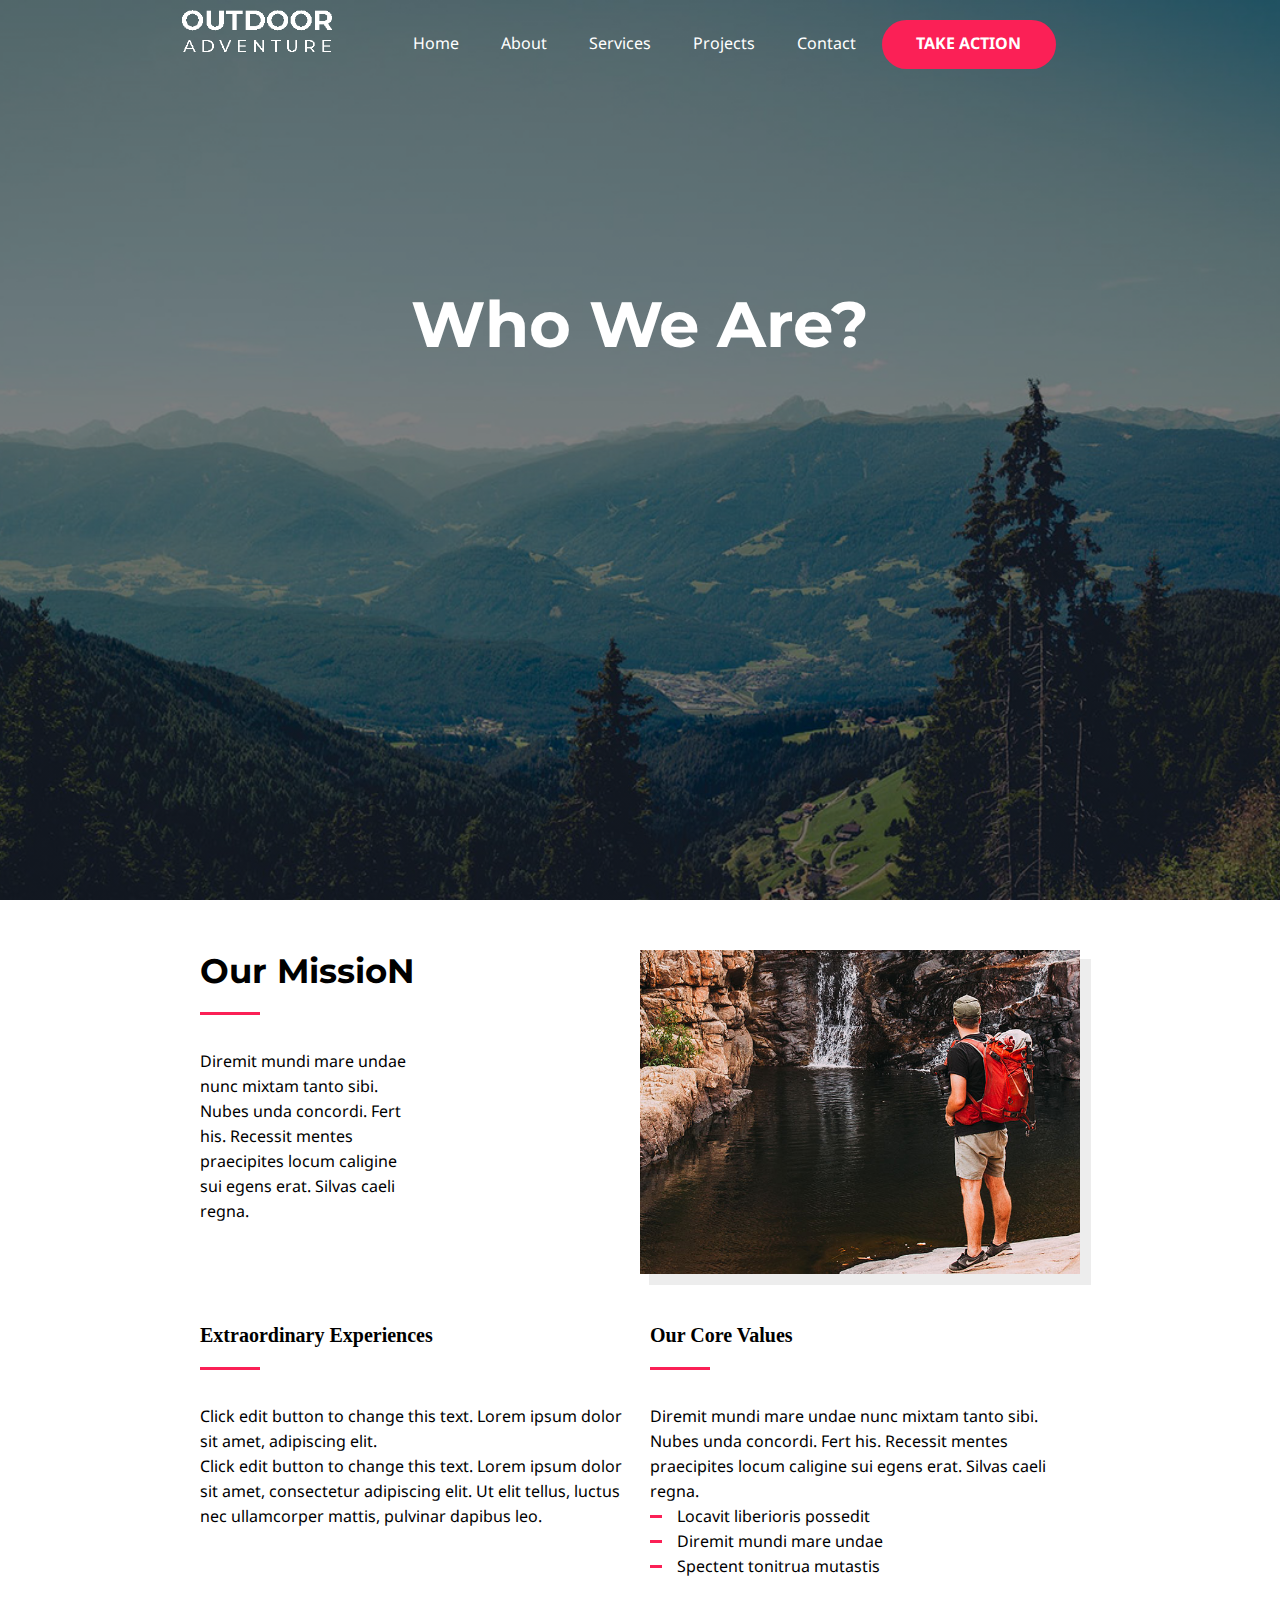
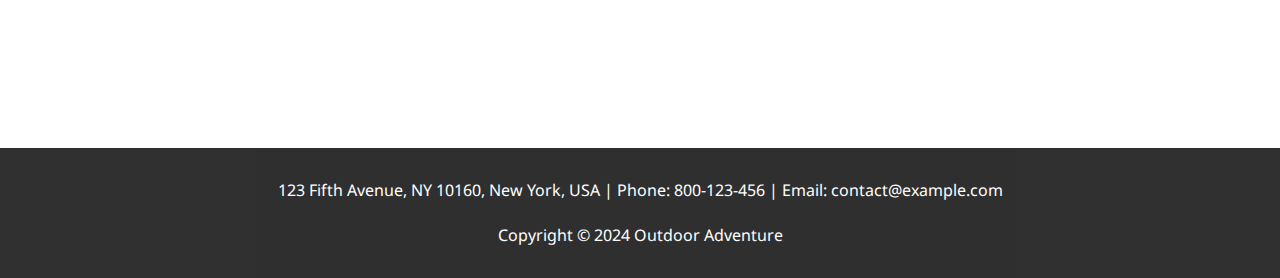
==== commit 4fb914fd: "codeCleaning7" ====
--- a/about.html
+++ b/about.html
@@ -18,7 +18,7 @@
 
     <link rel="stylesheet" href="./style/style.css">
     <link rel="stylesheet" href="./style/about.css">
-    
+
 
     <title>Sam About - Outdoor Adventure</title>
 </head>
@@ -34,10 +34,7 @@
 
 
             </div>
-
-
             <div class="nav-link">
-
                 <a href="index.html">Home</a>
                 <a href="about.html">About</a>
                 <a href="services.html">Services</a>
@@ -50,7 +47,6 @@
 
             </div>
 
-
         </nav>
         <section class="intro-box">
             <div>
@@ -59,6 +55,7 @@
 
         </section>
     </header>
+
     <main>
         <section class="sec-mission">
             <div class="top-block-row">
@@ -71,10 +68,8 @@
                 <div class="img-about">
                     <img class="img-shadow" src="./images-about/outdoor-image-02.jpg" alt="">
                 </div>
+            </div>
 
-
-
-            </div>
             <div class="bot-block-row">
                 <div>
                     <h4>Extraordinary Experiences</h4>
@@ -85,11 +80,7 @@
                         consectetur adipiscing elit. Ut elit tellus, luctus nec ullamcorper mattis, pulvinar dapibus
                         leo.
                     </p>
-
-
-
                 </div>
-
 
                 <div>
                     <h4>Our Core Values</h4>
@@ -97,7 +88,6 @@
                     <p class="basic-text">Diremit mundi mare undae nunc mixtam tanto sibi. Nubes unda concordi.
                         Fert his. Recessit mentes praecipites locum caligine sui egens erat. Silvas caeli regna.</p>
                     <ul>
-
                         <li class="line-text">
                             <hr class="line list" />
                             <p> Locavit liberioris possedit</p>
@@ -113,16 +103,17 @@
                     </ul>
                 </div>
             </div>
-
         </section>
 
     </main>
+
     <footer>
         <div class="footer-bar">
             <p>123 Fifth Avenue, NY 10160, New York, USA | Phone: 800-123-456 | Email: contact@example.com</p>
             <p>Copyright &copy; 2024 Outdoor Adventure</p>
         </div>
     </footer>
+    
     <script src="navbar.js"></script>
 </body>
 
--- a/style/style.css
+++ b/style/style.css
@@ -71,13 +71,13 @@
 /* NavBar */
 nav {
     display: flex;
-    justify-content: flex-end;
+    justify-content: space-around;
 }
 
 .nav-logo {
-    align-self: flex-start;
-    
-    margin-left: 380px;
+    /* align-self: flex-start; */
+
+    margin-left: 150px;
     margin-top: 10px;
 }
 
@@ -245,19 +245,17 @@
 
 
 }
+
 @supports (display: flex) {
     @media all and (min-width: 1024px) {
-
         .nav-link {
-
             display: flex !important;
-
-
         }
     }
 }
+
 @media all and (max-width: 1024px) {
-    header{
+    header {
         height: 40vh;
     }
     .two-img,
@@ -267,10 +265,7 @@
     .citation-block {
         display: flex;
         flex-direction: column;
-
-    }
-  
-
+    }
     .grid-photos,
     .text-markup {
         margin: auto;
@@ -303,7 +298,6 @@
         display: block;
         font-family: "Noto Sans", sans-serif;
         line-height: 40px;
-
     }
 
     .nav-logo {
@@ -311,18 +305,15 @@
         display: flex;
         justify-content: space-between;
         align-items: center;
-
     }
 
     .white-logo,
     .action {
         display: none;
-
     }
 
     .dark-logo {
         display: inline-block;
-
     }
 
     .navbar-toggle {
@@ -342,27 +333,33 @@
     }
 
     .citation {
-        text-align:center;
-    }
-
-    .footer-bar p{
+        text-align: center;
+    }
+
+    .footer-bar p {
         width: 80%;
         text-align: center;
-        
-    }
-
-}
-
-@media (max-width:768px) {
-    
-}
+    }
+
+}
+
+@media (max-width:768px) {}
 
 @media (max-width:480px) {
-    h1{
-     font-size: 30px;   
-    }
+    h1 {
+        font-size: 30px;
+    }
+
+    h2 {
+        font-size: 24px;
+    }
+
     h3 {
         font-size: 20px;
     }
- 
+
+    header {
+        height: 30vh;
+        background-attachment: scroll;
+    }
 }--- a/style/about.css
+++ b/style/about.css
@@ -1,5 +1,4 @@
 header {
-
     height: 100vh;
     position: relative;
     background-image: linear-gradient(rgba(0, 0, 0, 0.5), rgba(0, 0, 0, 0.5)), url('../images-about/about-bg-5.jpg');
@@ -7,7 +6,6 @@
     background-attachment: fixed;
     background-repeat: no-repeat;
     background-position: center;
-
 }
 
 .sec-mission {
@@ -21,28 +19,24 @@
     display: grid;
     grid-template-columns: 1fr 1fr;
     margin: 50px 0;
-
-
 }
 
 .bot-block-row {
     display: grid;
     grid-template-columns: 1fr 1fr;
     gap: 20px;
-
 }
 
 .bot-block-row div {
     width: 100% !important;
     height: 50%;
-
 }
 
-.top-block-row p,
-.bot-block-row p {
-    width: 50%;
 
 
+.top-block-row p {
+    width: 50%;
+    padding-bottom: 50px;
 }
 
 .img-shadow {
@@ -64,43 +58,40 @@
     .sec-mission {
         display: flex;
         flex-direction: column;
-        
-
     }
 
     .bot-block-row {
         width: 80%;
         padding-top: 50px;
-
     }
 
     .top-block-row p,
     .bot-block-row p {
         width: 100%;
-        
+    }
 
+    .top-block-row,
+    .bot-block-row {
+        padding-bottom: 50px;
+    }
 
-    }
-    .top-block-row ,
-    .bot-block-row  {
-        
-        padding-bottom: 50px;
-
-
-    }
     .sec-mission {
         width: 100%;
         padding: 0;
         align-items: center;
+    }
 
-    }
     .top-block-row {
         width: 80%;
     }
+
+    .img-shadow {
+        width: 70%
+    }
 }
+
 @media all and (max-width: 720px) {
-.img-shadow {
-    width: 70%
-    
-}
+    .img-shadow {
+        width: 70%
+    }
 }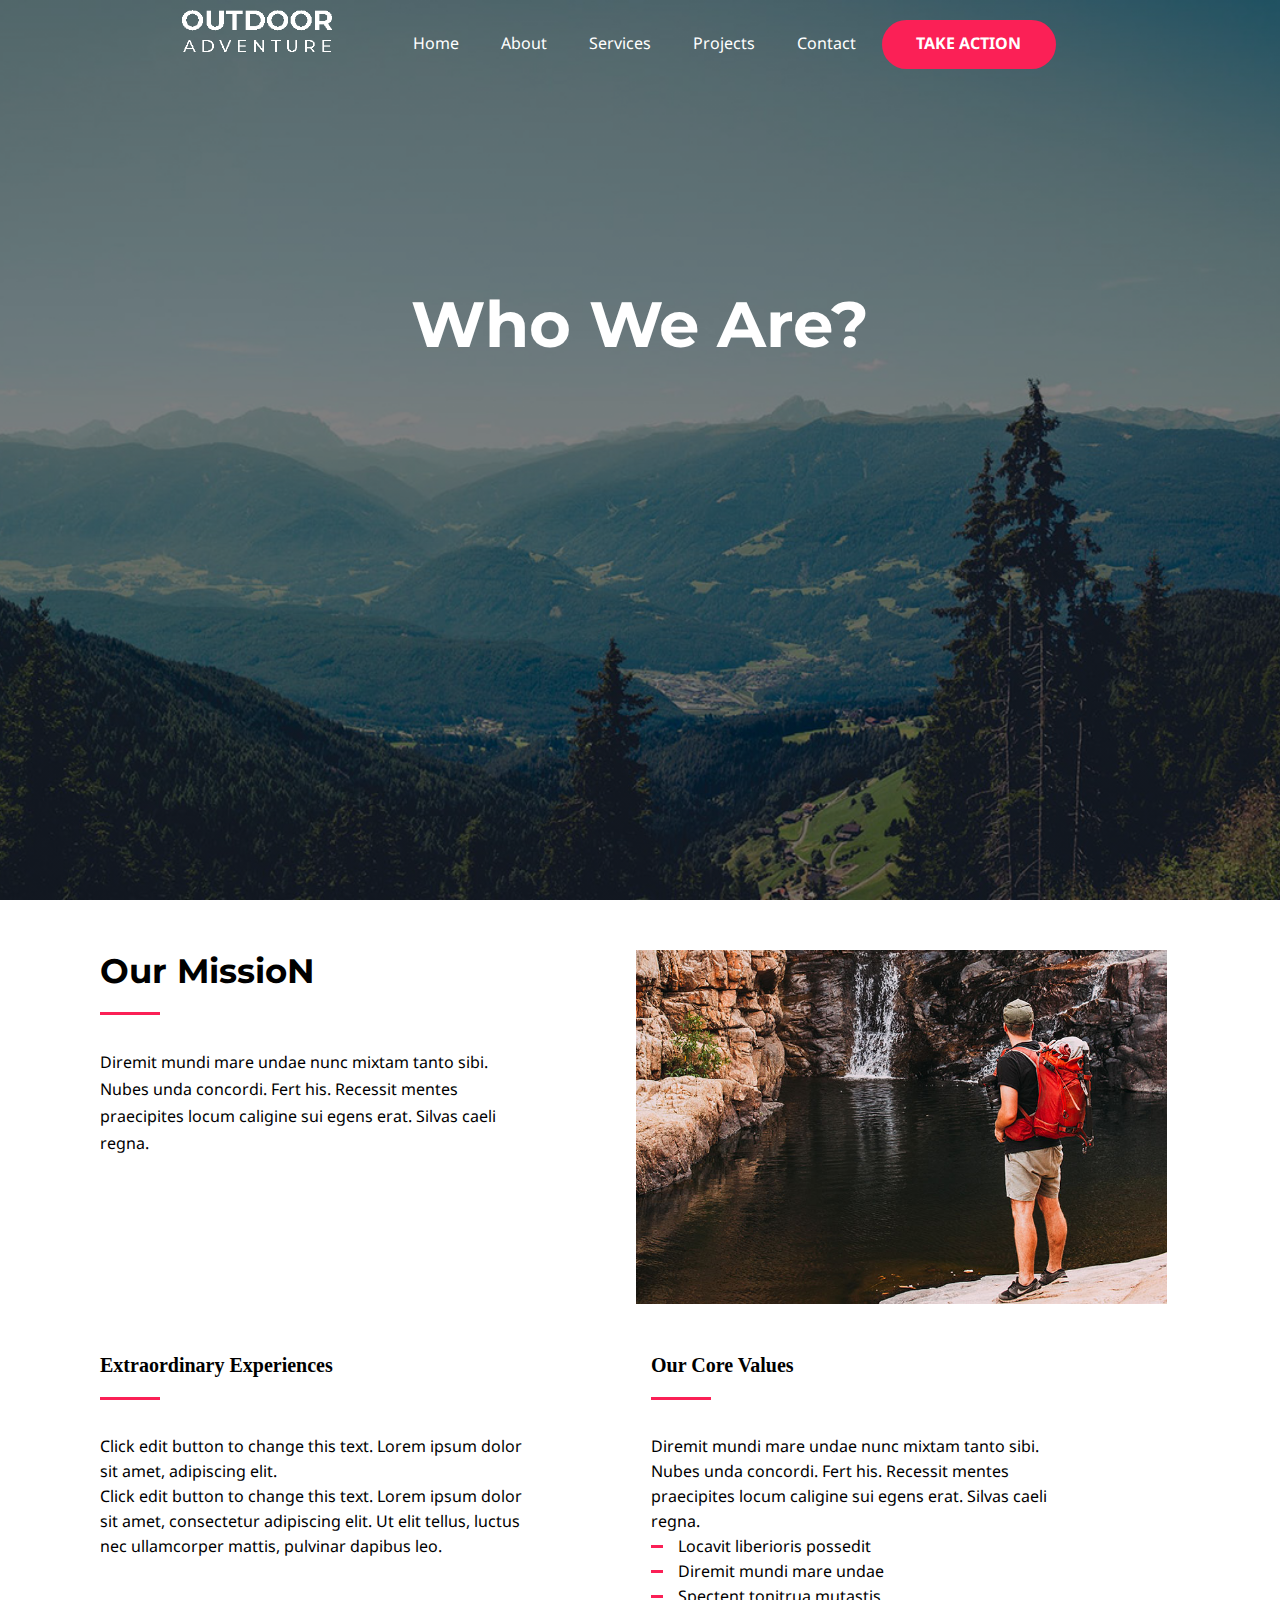
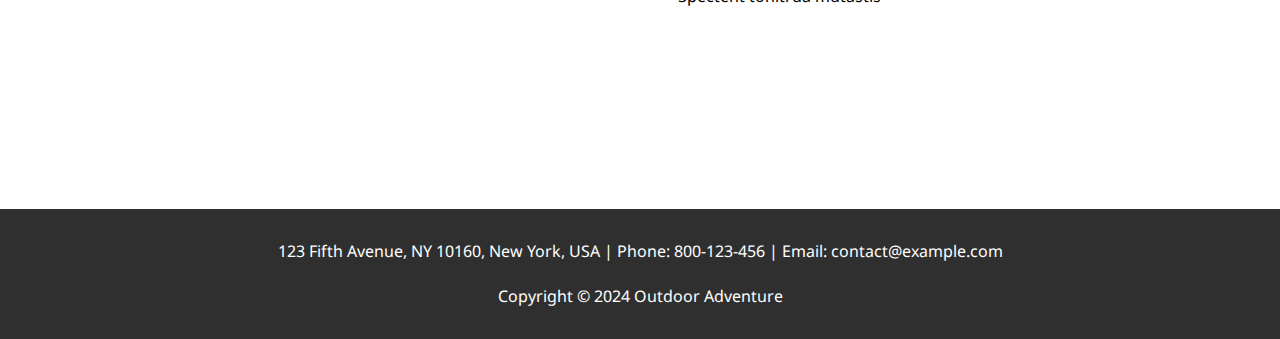
==== commit 58fd86e2: "update" ====
--- a/about.html
+++ b/about.html
@@ -28,8 +28,8 @@
         <nav>
 
             <div class="nav-logo">
-                <img class="white-logo" width="150" height="42" src="white-logo.png" alt="">
-                <img class="dark-logo" width="150" height="42" src="logo-collapse.png" alt="">
+                <img class="white-logo" width="150" height="42" src="./images/logos/white-logo.png" alt="">
+                <img class="dark-logo" width="150" height="42" src="./images/logos/logo-collapse.png" alt="">
                 <span class="navbar-toggle" onclick="toggleNavbar()">&#9776;</span>
 
 
@@ -66,7 +66,7 @@
                         Fert his. Recessit mentes praecipites locum caligine sui egens erat. Silvas caeli regna.</p>
                 </div>
                 <div class="img-about">
-                    <img class="img-shadow" src="./images-about/outdoor-image-02.jpg" alt="">
+                    <img class="img-shadow" src="./images/images-about/outdoor-image-02.jpg" alt="">
                 </div>
             </div>
 
@@ -114,7 +114,7 @@
         </div>
     </footer>
     
-    <script src="navbar.js"></script>
+    <script src="./script/navbar.js"></script>
 </body>
 
 </html>--- a/style/style.css
+++ b/style/style.css
@@ -1,3 +1,22 @@
+
+
+
+
+
+
+
+/* Define --main-bg-color here */
+:root {
+    --main-color: #fb2056;
+  }
+
+
+
+
+
+
+
+
 /* margin reset */
 body,
 h1,
@@ -110,7 +129,7 @@
     cursor: pointer;
     color: white;
     padding: 14px 20px;
-    background-color: #fb2056;
+    background-color: var(--main-color);
     border-radius: 5px;
     margin: 0px 20px 20px;
     float: right;
@@ -123,7 +142,7 @@
     width: 150px;
     height: 25px;
     border-radius: 30px;
-    background-color: #fb2056;
+    background-color: var(--main-color);
     text-align: center;
     text-justify: center;
     padding: 12px 12px;
@@ -245,7 +264,7 @@
 
 
 }
-
+/* Navbar back */
 @supports (display: flex) {
     @media all and (min-width: 1024px) {
         .nav-link {
@@ -253,10 +272,19 @@
         }
     }
 }
-
+/* responsive */
 @media all and (max-width: 1024px) {
-    header {
-        height: 40vh;
+    header{
+        
+        background-repeat: no-repeat;
+        background-attachment: scroll !important;
+        height: 100% !important;
+
+    }
+    
+    .intro-box{
+        padding: 100px 0 !important;
+        margin: 0 !important;
     }
     .two-img,
     .bot-block-row,
@@ -323,6 +351,7 @@
 
     h1 {
         font-size: 44px;
+        
 
     }
 
--- a/style/about.css
+++ b/style/about.css
@@ -1,7 +1,7 @@
 header {
     height: 100vh;
     position: relative;
-    background-image: linear-gradient(rgba(0, 0, 0, 0.5), rgba(0, 0, 0, 0.5)), url('../images-about/about-bg-5.jpg');
+    background-image: linear-gradient(rgba(0, 0, 0, 0.5), rgba(0, 0, 0, 0.5)), url('../images/images-about/about-bg-5.jpg');
     background-size: cover;
     background-attachment: fixed;
     background-repeat: no-repeat;
@@ -11,46 +11,51 @@
 .sec-mission {
     display: grid;
     grid-template-rows: 1fr 1fr;
-    padding: 0px 200px;
+    padding-left: 100px;
 
 }
 
 .top-block-row {
     display: grid;
-    grid-template-columns: 1fr 1fr;
+    grid-template-columns: 45% 45%;
     margin: 50px 0;
 }
 
 .bot-block-row {
     display: grid;
-    grid-template-columns: 1fr 1fr;
+    grid-template-columns: 45% 45%;
     gap: 20px;
 }
 
 .bot-block-row div {
-    width: 100% !important;
-    height: 50%;
+    width: 80% !important;
+    height: 70%;
 }
 
 
 
 .top-block-row p {
-    width: 50%;
+    width: 80%;
     padding-bottom: 50px;
+    overflow-wrap: break-word;
+    line-height: 27px;
 }
 
 .img-shadow {
     width: 100%;
-    height: 100%;
-    object-fit: cover;
+    padding-left: 5px;
+    /* height: 100%; */
+    
 }
 
-.img-shadow {
-    display: inline-block;
+.img-shadow img {
+    width: 500px !important;
+    display: block;
     box-shadow: 10px 10px 0 1px rgba(0, 0, 0, .07);
 }
 
 @media all and (max-width: 1024px) {
+    
 
 
     .top-block-row,
@@ -85,13 +90,13 @@
         width: 80%;
     }
 
-    .img-shadow {
-        width: 70%
+    .img-shadow img {
+        width: 70% !important;
     }
 }
 
 @media all and (max-width: 720px) {
-    .img-shadow {
-        width: 70%
+    .img-shadow img {
+        width: 70% !important;
     }
 }